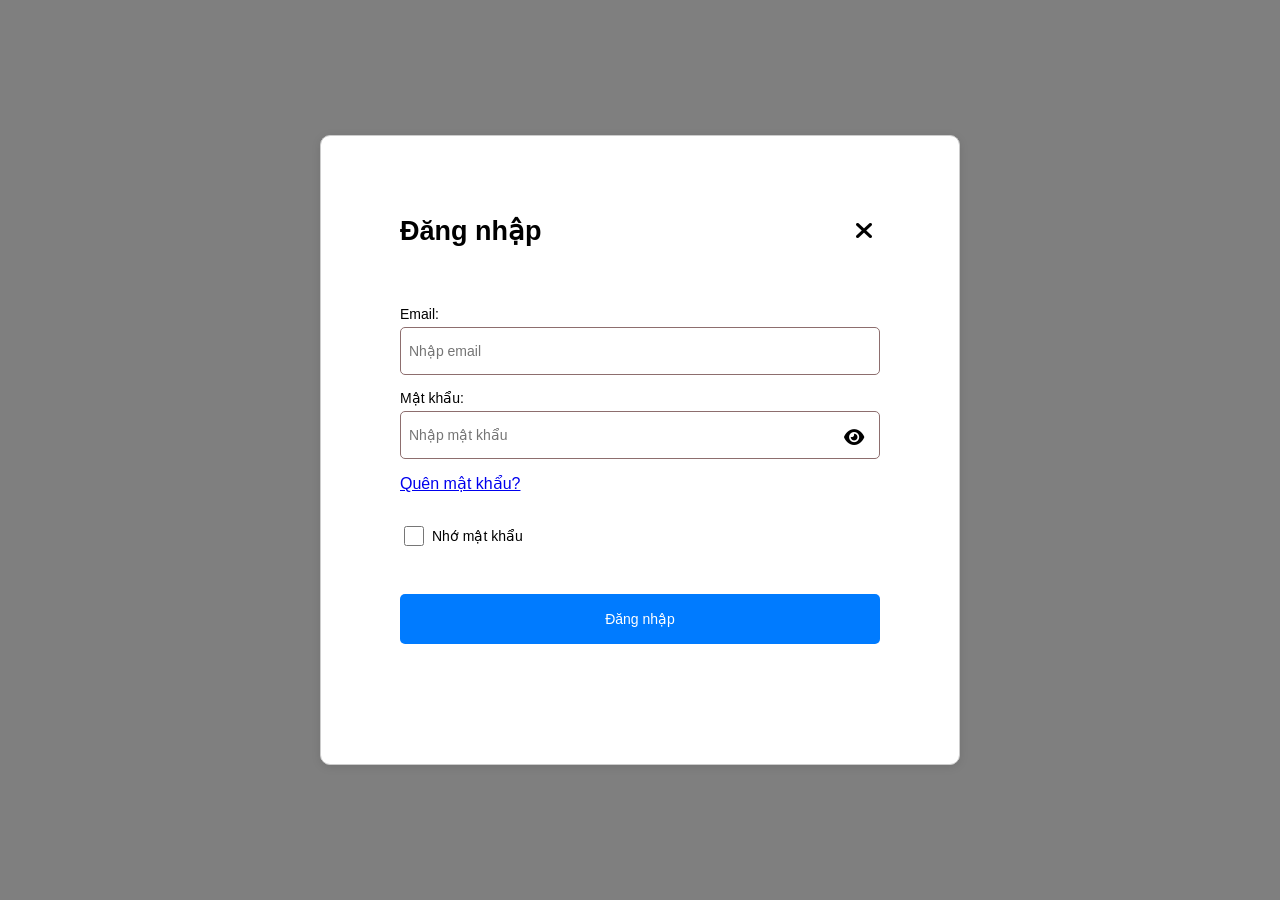
==== html/login.html @ 41f4e59f "80% login" ====
<!DOCTYPE html>
<html lang="en">
  <head>
    <meta charset="UTF-8">
    <meta name="viewport" content="width=device-width, initial-scale=1.0">
    <meta http-equiv="X-UA-Compatible" content="ie=edge">
    <title>Document</title>
    <link rel="stylesheet" href="/css/f8.css">
    <link rel="stylesheet" href="/css/login.css">
    <link rel="stylesheet" href="https://cdnjs.cloudflare.com/ajax/libs/font-awesome/6.6.0/css/all.min.css">

    <style>
        * {
            box-sizing: border-box;
            font-family: Arial, Helvetica, sans-serif;
        }

        .col {
            text-align: center;
            background-color: #ccc;
            background-clip: content-box;
            margin-top: 8px;
            margin-bottom: 8px;
        }
    </style>
  </head>
  <body>
        <main class="grid wide">
            <section class="row">
                <div class="col l-12 m-12 c-12 login">
                    <div class="overlay" id="overlay"></div>
                    <div class="box-login">                      
                        <div class="login-box-header">
                            <h1>Đăng nhập</h1>
                            <button type="submit" id="closeButton">
                                <i class="fa-solid fa-xmark"></i>
                            </button>
                        </div>
                        <form action="">
                            <div class="input-group">
                                <label for="email">Email:</label>
                                <input type="email" id="email" name="email" placeholder="Nhập email" required>
                            </div>
                            
                            <div class="input-group">
                                <label for="password">Mật khẩu:</label>
                                <div class="password-container">
                                    <input type="password" id="password" name="password" placeholder="Nhập mật khẩu" required>
                                    <button type="button" class="show-password">
                                        <i class="fa-solid fa-eye"></i>
                                    </button>
                                </div>              
                            </div>
                            <div class="actions">
                                <a href="#" class="forgot-password">Quên mật khẩu?</a>
                            </div>
                            <div class="checkbox-group">
                                <input class="checkbox" type="checkbox" id="rememberMe" name="rememberMe">
                                <label for="rememberMe">Nhớ mật khẩu</label>
                            </div>

                            <button type="submit" class="login-btn">Đăng nhập</button>

                        </form>
                    </div>
                </div>
            </section>
        </main>
        <script>

            document.addEventListener("DOMContentLoaded", function() {
              const overlay = document.getElementById("overlay");
              const boxLogin = document.querySelector(".box-login");
              const closeButton = document.getElementById("closeButton");
        

              overlay.style.display = "ruby";
              boxLogin.style.display = "ruby";
        

              overlay.addEventListener("click", function() {
                overlay.style.display = "none";
                boxLogin.style.display = "none";
              });
        

              closeButton.addEventListener("click", function() {
                overlay.style.display = "none";
                boxLogin.style.display = "none";
              });
            });
            document.querySelector(".show-password").addEventListener("click", function() {
              const passwordField = document.getElementById("password");
              const icon = this.querySelector("i");
              if (passwordField.type === "password") {
                passwordField.type = "text";
                icon.classList.remove("fa-eye");
                icon.classList.add("fa-eye-slash");
              } else {
                passwordField.type = "password";
                icon.classList.remove("fa-eye-slash");
                icon.classList.add("fa-eye");
              }
            });
          </script>
  </body>
</html>
---- css/login.css ----
* {
    box-sizing: border-box;
    font-family: Arial, Helvetica, sans-serif;
}

.login {
    display: flex;
    justify-content: center;
}

.box-login {
 
    height: 630px;
    max-width: 640px;
    min-width: 300px;
    padding: 20px;
    background-color: #fff;
    border: 1px solid #ccc;
    border-radius: 10px;
    box-shadow: 0 2px 10px rgba(0, 0, 0, 0.1);
    position: absolute;
    top: 50%;
    left: 50%;
    transform: translate(-50%, -50%);
    display: ruby;
    z-index: 1000;
}

.login-box-header {
    width: 480px;
    max-width: 640px;
    height: 150px;
    min-width: 300px;
    display: flex;
    justify-content: space-between;
    align-items: center;
    font-size: 18px;
    margin: 0px 50px;
}

.login-box-header button {
    border: none;
    background: none;
}
form{
    width: 480px;
    
}
.login-box-header button > i {
    font-size: 25px;
    
}

.input-group {
    margin-bottom: 15px;
    
}

.input-group label {
    font-size: 14px;
    margin-bottom: 5px;
    display: block;
    float: left;


}

.input-group input {
    width: 100%;
    height: 48px;
    padding: 8px;
    font-size: 14px;
    border: 1px solid  #8D6E6E;
    border-radius: 5px;
}

.password-container {
    position: relative;
}

.password-container input {
    height: 48px;
    border: 1px solid  #8D6E6E;
    padding: 8px;
    font-size: 14px;
    border-radius: 5px;
}

.show-password {
    position: absolute;
    top: 70%;
    right: 10px;
    transform: translateY(-50%);
    background: none;
    border: none;
    font-size: 18px;
    cursor: pointer;
}

.show-password i {
    font-size: 18px;
}

.checkbox-group {
    width: 100%;
    display: flex;
    float: left;
    /* margin-bottom: 15px; */
}

.checkbox-group label {
    display: flex;
    justify-content: center;
    align-items: center;
    font-size: 14px;
    margin-left: 5px;
}
.checkbox-group .checkbox{
    width: 20px;
    height: 20px;
}
.actions {
    display: block;
    float: left;
    margin-bottom: 30px;
}

.forgot-password:hover {
    text-decoration: underline;
}

.login-btn {
    height: 50px;
    width: 100%;
    background-color: #007bff;
    color: white;
    padding: 10px 20px;
    border: none;
    border-radius: 5px;
    cursor: pointer;
    font-size: 14px;
    margin-top: 45px;
}

.login-btn:hover {
    background-color: #0056b3;
}
.overlay{
    position: fixed;
    top: 0;
    left: 0;
    right: 0;
    bottom: 0;
    background-color: rgba(0, 0, 0, 0.5); 
    display: none; 
    z-index: 999; 
}
.overlay {
    position: fixed;
    top: 0;
    left: 0;
    right: 0;
    bottom: 0;
    background-color: rgba(0, 0, 0, 0.5); 
    display: none; 
    z-index: 999; 
  }
@media (max-width: 730px) {
    .login-box-header {
        width: 450px;
        max-width: 640px;
        height: 150px;
        min-width: 300px;
        display: flex;
        justify-content: space-between;
        align-items: center;
        font-size: 18px;
        margin: 0px 50px;
    }
    form{
        width: 360px;
        
    }
}
@media (max-width: 600px) {
        .login-box-header {
            width: 300px;
            max-width: 640px;
            height: 150px;
            min-width: 300px;
            display: flex;
            justify-content: space-between;
            align-items: center;
            font-size: 18px;
            margin: 0px 50px;
        }
        form{
            width: 300px;
            
        }
}
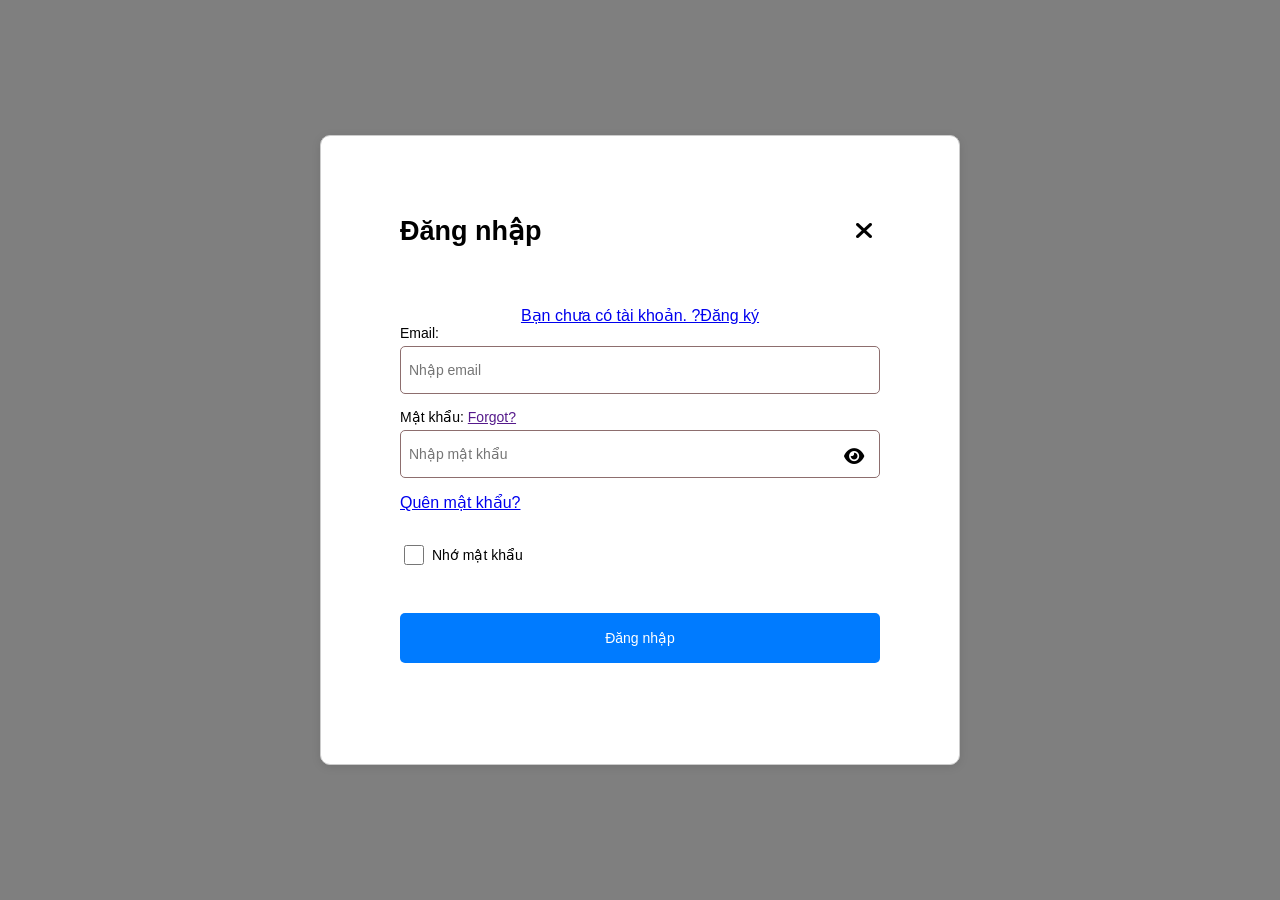
==== commit 3984c728: "xong" ====
--- a/html/login.html
+++ b/html/login.html
@@ -36,6 +36,9 @@
                                 <i class="fa-solid fa-xmark"></i>
                             </button>
                         </div>
+                        <div class="join-register">
+                          <a href="/html/register.html">Bạn chưa có tài khoản. ?Đăng ký</a>
+                        </div>
                         <form action="">
                             <div class="input-group">
                                 <label for="email">Email:</label>
@@ -43,7 +46,11 @@
                             </div>
                             
                             <div class="input-group">
-                                <label for="password">Mật khẩu:</label>
+                                <label for="password" class="passForm">
+                                  <span class="text-passForm">Mật khẩu:</span>
+                                  <a href="" class="text-forgot">Forgot?</a>
+                                </label>
+
                                 <div class="password-container">
                                     <input type="password" id="password" name="password" placeholder="Nhập mật khẩu" required>
                                     <button type="button" class="show-password">
